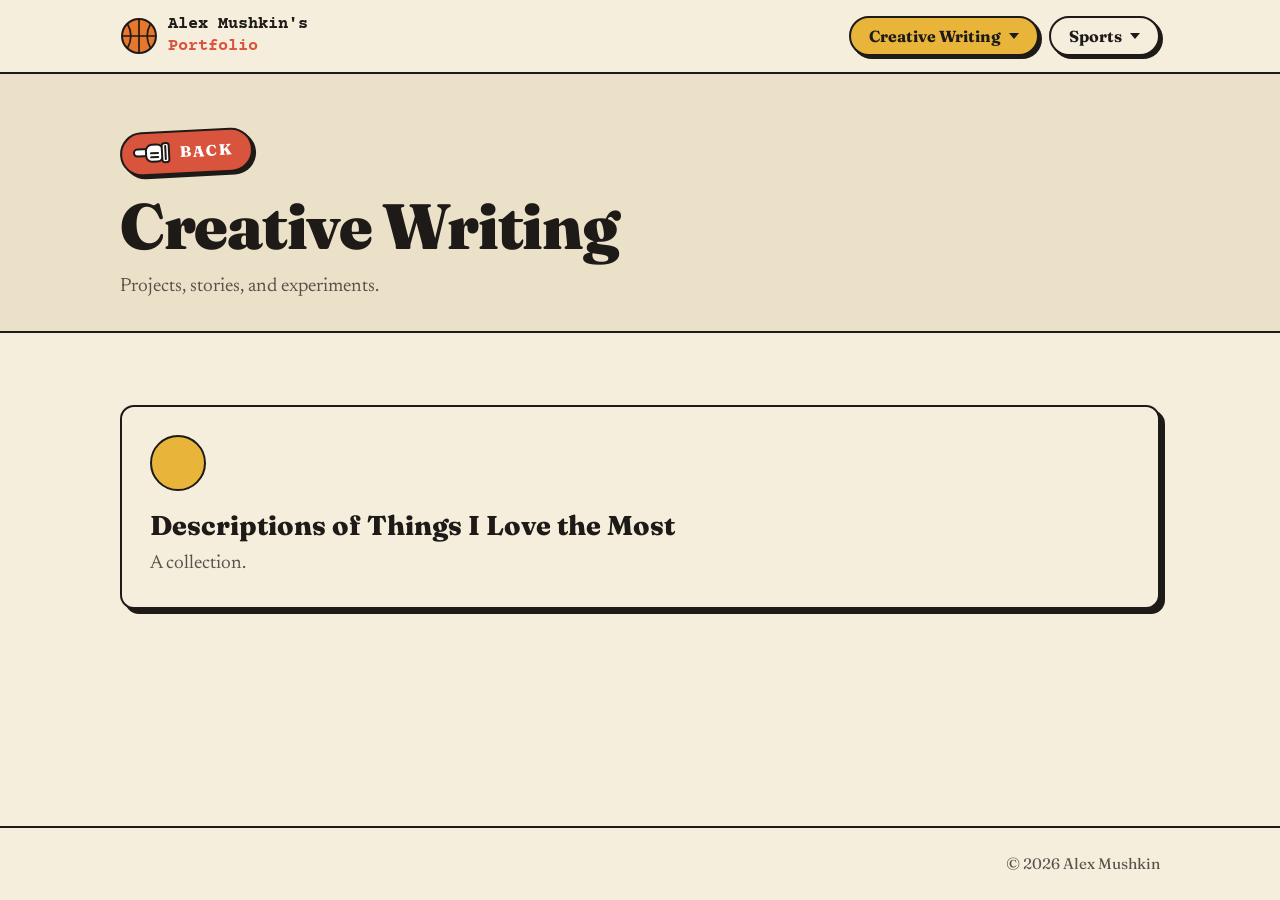
==== creative-writing.html @ a9aab00c "Alex Mushkin's Portfolio: first version of the site Home page with the typewriter intro, Creative Wr" ====
<!doctype html>
<html lang="en">
<head>
  <meta charset="utf-8">
  <meta name="viewport" content="width=device-width, initial-scale=1">
  <link rel="preconnect" href="https://fonts.googleapis.com">
  <link rel="preconnect" href="https://fonts.gstatic.com" crossorigin>
  <link href="https://fonts.googleapis.com/css2?family=Courier+Prime:wght@700&family=Fraunces:opsz,wght@9..144,400;9..144,600;9..144,700;9..144,800;9..144,900&family=Newsreader:ital,opsz,wght@0,6..72,400;0,6..72,500;1,6..72,400&display=swap" rel="stylesheet">
  <link rel="stylesheet" href="css/styles.css?v=25">
  <title>Creative Writing · Alex Mushkin's Portfolio</title>
</head>
<body>
  <div id="site-header"></div>

  <main>
    <header class="page-head">
      <div class="wrap">
        <h1>Creative Writing</h1>
        <p>Projects, stories, and experiments.</p>
      </div>
    </header>

    <section class="page-body">
      <div class="wrap">
        <div class="cards">
          <a class="card" href="descriptions-of-things-i-love-the-most.html">
            <div class="swatch swatch-mustard"></div>
            <h3>Descriptions of Things I Love the Most</h3>
            <p>A collection.</p>
          </a>
        </div>
      </div>
    </section>
  </main>

  <div id="site-footer"></div>
  <script src="js/site.js?v=25"></script>
  <script src="js/quirks.js?v=25"></script>
</body>
</html>
---- css/styles.css ----
/* ==========================================================
   Alex Mushkin's Portfolio
   Look: flat Guy Billout color fields + Harvey-comics ink.
   Cream paper, heavy black outlines, hard offset shadows.
   ========================================================== */

:root {
  --paper: #f5eedc;
  --paper-deep: #ebe1c8;
  --ink: #1d1a17;
  --ink-soft: #5a524a;
  --sky: #a9cbd9;
  --mustard: #e8b43a;
  --tomato: #d9543c;
  --grass: #7fa56b;

  --line: 2.5px solid var(--ink);
  --shadow: 5px 5px 0 var(--ink);
  --shadow-sm: 3px 3px 0 var(--ink);
  --radius: 14px;

  --font-display: "Fraunces", Georgia, serif;
  --font-body: "Newsreader", Georgia, serif;
  --font-type: "Courier Prime", "Courier New", monospace;

  --measure: 64ch;
}

* { box-sizing: border-box; }

html { -webkit-text-size-adjust: 100%; }

body {
  margin: 0;
  background: var(--paper);
  color: var(--ink);
  font-family: var(--font-body);
  font-size: 1.2rem;
  line-height: 1.6;
  min-height: 100vh;
  display: flex;
  flex-direction: column;
}

main { flex: 1; }

a { color: inherit; }

img, svg { max-width: 100%; display: block; }

.wrap {
  width: 100%;
  max-width: 1080px;
  margin: 0 auto;
  padding: 0 20px;
}

/* ---------- Header / nav ---------- */

.site-header {
  border-bottom: var(--line);
  background: var(--paper);
  position: sticky;
  top: 0;
  z-index: 10;
}

.site-header .wrap {
  display: flex;
  align-items: center;
  justify-content: space-between;
  gap: 16px;
  min-height: 72px;
  flex-wrap: wrap;
}

.logo {
  font-family: var(--font-display);
  font-weight: 900;
  font-size: 1.35rem;
  letter-spacing: -0.01em;
  text-decoration: none;
  display: inline-flex;
  align-items: center;
  gap: 10px;
}

.logo-mark {
  width: 38px;
  height: 38px;
  flex-shrink: 0;
  transition: transform 0.6s cubic-bezier(0.3, 1.6, 0.5, 1);
}

/* quirk: it's a basketball, and it spins when you hover the name */
.logo:hover .logo-mark { transform: rotate(200deg); }

/* Title is set in the typewriter's font, stacked on two lines */
.logo-text {
  display: flex;
  flex-direction: column;
  font-family: var(--font-type);
  font-weight: 700;
  font-size: 1.05rem;
  letter-spacing: 0;
}

.logo-line { display: block; line-height: 1.3; }
.logo-line.accent { color: var(--tomato); }

/* Home page: menu buttons start as empty outlines until their typed strips land */
.nav-link.is-waiting,
.nav-toggle.is-waiting { color: transparent; }
.nav-toggle.is-waiting .caret { border-top-color: transparent; }
.nav-toggle .caret { transition: border-top-color 0.25s ease; }
.nav-link.is-landed,
.nav-toggle.is-landed { animation: land 0.4s cubic-bezier(0.3, 1.6, 0.5, 1); }

@keyframes land {
  0% { transform: scale(1.15); }
  100% { transform: none; }
}

/* a cut strip of paper on its way up to become a menu button */
.paper-strip {
  position: fixed;
  z-index: 50;
  pointer-events: none;
  box-sizing: border-box;
  overflow: hidden;
  background: var(--paper);
  border: 2px solid var(--ink);
}

.paper-strip span {
  position: absolute;
  top: 50%;
  transform: translateY(-50%);
  white-space: nowrap;
  line-height: 1;
  font-family: var(--font-type);
  font-weight: 700;
  color: var(--ink);
}


.nav { display: flex; gap: 10px; align-items: center; }

.nav-link,
.nav-toggle {
  font-family: var(--font-display);
  font-weight: 700;
  font-size: 1rem;
  color: var(--ink);
  background: var(--paper);
  border: var(--line);
  border-radius: 999px;
  padding: 8px 18px;
  text-decoration: none;
  cursor: pointer;
  box-shadow: var(--shadow-sm);
  transition: transform 0.12s ease, box-shadow 0.12s ease, background 0.12s ease, color 0.25s ease;
  display: inline-flex;
  align-items: center;
  gap: 8px;
}

.nav-link:hover,
.nav-toggle:hover,
.nav-link[aria-current="page"],
.nav-link.is-current,
.dropdown.is-current .nav-toggle {
  background: var(--mustard);
}

.nav-link:active,
.nav-toggle:active {
  transform: translate(3px, 3px);
  box-shadow: 0 0 0 var(--ink);
}

.nav-toggle .caret {
  width: 0;
  height: 0;
  border-left: 5px solid transparent;
  border-right: 5px solid transparent;
  border-top: 6px solid var(--ink);
  transition: transform 0.15s ease;
}

.dropdown { position: relative; }

.dropdown.is-open .nav-toggle .caret { transform: rotate(180deg); }

.dropdown-menu {
  position: absolute;
  top: calc(100% + 12px);
  right: 0;
  min-width: 280px;
  margin: 0;
  padding: 8px;
  list-style: none;
  background: var(--paper);
  border: var(--line);
  border-radius: var(--radius);
  box-shadow: var(--shadow);
  display: none;
}

.dropdown.is-open .dropdown-menu { display: block; }

.dropdown-menu a {
  display: block;
  padding: 10px 12px;
  border-radius: 8px;
  text-decoration: none;
  font-family: var(--font-display);
  font-weight: 600;
  font-size: 1rem;
  line-height: 1.3;
}

.dropdown-menu a:hover,
.dropdown-menu a[aria-current="page"] { background: var(--sky); }

/* a project with entries: link + its own little dropdown toggle */
.menu-row { display: flex; align-items: center; gap: 2px; }
.menu-row > a { flex: 1; }

.sub-toggle {
  flex-shrink: 0;
  display: grid;
  place-items: center;
  width: 32px;
  height: 32px;
  margin-right: 4px;
  padding: 0;
  border: 2px solid var(--ink);
  border-radius: 50%;
  background: var(--paper);
  box-shadow: 2px 2px 0 var(--ink);
  cursor: pointer;
  transition: background 0.12s ease;
}

.sub-toggle:hover,
.has-sub.is-open .sub-toggle { background: var(--mustard); }

.sub-toggle .caret {
  width: 0;
  height: 0;
  margin-top: 2px;
  border-left: 7px solid transparent;
  border-right: 7px solid transparent;
  border-top: 8px solid var(--ink);
  transition: transform 0.15s ease;
}

.has-sub.is-open .sub-toggle .caret { transform: rotate(180deg); margin-top: -2px; }

.submenu {
  display: none;
  list-style: none;
  margin: 0 0 6px 14px;
  padding: 0 0 0 8px;
  border-left: 2px dashed var(--ink-soft);
}

.has-sub.is-open > .submenu { display: block; }

.dropdown-menu .submenu a { font-weight: 500; font-size: 0.95rem; padding: 8px 10px; }

.submenu-empty {
  padding: 8px 10px;
  font-size: 0.9rem;
  font-style: italic;
  color: var(--ink-soft);
}

.dropdown-menu .menu-all {
  border-top: 2px dashed var(--ink-soft);
  margin-top: 6px;
  padding-top: 12px;
  font-weight: 400;
  font-style: italic;
}

/* ---------- Home hero ---------- */

.hero { padding: 24px 0 48px; }

.visually-hidden {
  position: absolute;
  width: 1px;
  height: 1px;
  margin: -1px;
  overflow: hidden;
  clip: rect(0 0 0 0);
  white-space: nowrap;
}

/* ---------- Hero animation stage ---------- */

/* the scene and the bio share one spot; the bio fades in when the scene leaves */
.stage-area { position: relative; display: grid; }
.stage-area > .stage,
.stage-area > .after-shot { grid-area: 1 / 1; }

.stage {
  display: block;
  width: 100%;
  height: auto; /* set by hero-animation.js to keep the drawing's scale */
  overflow: hidden;
  cursor: pointer;
  transition: opacity 0.6s ease;
}

.stage.is-done { display: none; }

/* bio that replaces the scene once the animation ends */
.after-shot {
  display: flex;
  align-items: center;
  padding: 24px 0;
  opacity: 0;
  visibility: hidden;
  transition: opacity 0.8s ease 0.3s, visibility 0s linear 0.3s;
}

.after-shot.is-shown { opacity: 1; visibility: visible; }

.bio {
  max-width: 30ch;
  margin: 0 auto;
  font-family: var(--font-display);
  font-weight: 600;
  font-size: clamp(1.4rem, 3.2vw, 2.2rem);
  line-height: 1.3;
  letter-spacing: -0.01em;
  text-align: center;
}
.stage:focus { outline: none; }
.stage:focus-visible { outline: 2.5px dashed var(--ink); outline-offset: 6px; border-radius: var(--radius); }

.stage .ink {
  stroke: var(--ink);
  stroke-width: 3;
  stroke-linecap: round;
  stroke-linejoin: round;
  fill: none;
}

.stage .paper { fill: #fffaf0; }
.stage .roller { fill: var(--ink); }
.stage .knob { fill: var(--mustard); }
.stage .key { fill: var(--paper); stroke: var(--ink); stroke-width: 2; }
.stage .key.is-down { fill: var(--mustard); }
.stage .shadow { fill: var(--ink); opacity: 0.15; }
.stage .ball-fill { fill: #e8772e; }
.stage .seam { stroke: var(--ink); stroke-width: 2.5; fill: none; }

.stage .typed {
  font-family: var(--font-type);
  font-size: 20px;
  font-weight: 700;
  fill: var(--ink);
}

.stage .cut { stroke: var(--ink); stroke-width: 1.5; }
.stage .scissors .blade { fill: #e4ddcd; stroke: var(--ink); stroke-width: 2; stroke-linejoin: round; }
.stage .scissors .shank { stroke: var(--ink); stroke-width: 3; stroke-linecap: round; }
.stage .scissors .handle { fill: var(--tomato); stroke: var(--ink); stroke-width: 2.5; }
.stage .scissors .pivot { fill: var(--ink); }

.stage .tick { stroke: var(--ink); stroke-width: 2; stroke-linecap: round; opacity: 0.45; }

.stage .figure * {
  stroke: var(--ink);
  stroke-width: 4;
  stroke-linecap: round;
  stroke-linejoin: round;
  fill: none;
}

.stage .figure circle { fill: var(--paper); }
.stage .figure .eye { fill: var(--ink); stroke: none; }
.stage .figure .shoe-upper { fill: #fff; stroke-width: 2.5; }
.stage .figure .shoe-stripe { stroke: var(--tomato); stroke-width: 2.5; }
.stage .figure .shoe-sole { fill: var(--tomato); stroke-width: 2.5; }

/* after the typewriter becomes the ball he hops down into the footer's
   bottom-left and keeps dribbling (size is set by hero-animation.js) */
.stage.is-mini {
  position: absolute;
  left: 16px;
  bottom: 4px;
  z-index: 1;
  transform-origin: 0 0;
}

.stage.is-mini #ground,
.stage.is-mini #ground-ticks { display: none; }

/* the ground he leaves behind, fading out */
.stage.ground-left {
  position: absolute;
  top: 0;
  left: 0;
  pointer-events: none;
}

/* ---------- Section cards ---------- */

.cards {
  display: grid;
  grid-template-columns: repeat(auto-fit, minmax(260px, 1fr));
  gap: 28px;
  padding: 24px 0 72px;
}

.card {
  display: block;
  text-decoration: none;
  background: var(--paper);
  border: var(--line);
  border-radius: var(--radius);
  box-shadow: var(--shadow);
  padding: 28px;
  transition: transform 0.15s ease, box-shadow 0.15s ease;
}

.card:hover {
  transform: translate(-3px, -3px);
  box-shadow: 8px 8px 0 var(--ink);
}

.card .swatch {
  width: 56px;
  height: 56px;
  border: var(--line);
  border-radius: 50%;
  margin-bottom: 20px;
}

.card h2,
.card h3 {
  font-family: var(--font-display);
  font-weight: 800;
  font-size: 1.7rem;
  line-height: 1.1;
  margin: 0 0 8px;
}

.card p { margin: 0; color: var(--ink-soft); }

.swatch-tomato { background: var(--tomato); }
.swatch-sky { background: var(--sky); }
.swatch-mustard { background: var(--mustard); }
.swatch-grass { background: var(--grass); }

/* ---------- Interior pages ---------- */

.page-head {
  padding: 56px 0 28px;
  border-bottom: var(--line);
  background: var(--paper-deep);
}

.eyebrow {
  font-family: var(--font-display);
  font-weight: 700;
  font-size: 0.85rem;
  letter-spacing: 0.14em;
  text-transform: uppercase;
  color: var(--tomato);
  margin: 0 0 10px;
}

.eyebrow a { text-decoration: none; }
.eyebrow a:hover { text-decoration: underline; }

.page-head h1 {
  font-family: var(--font-display);
  font-weight: 900;
  font-size: clamp(2.2rem, 5.5vw, 4rem);
  line-height: 1;
  letter-spacing: -0.02em;
  margin: 0 0 14px;
  max-width: 18ch;
}

.page-head p {
  margin: 0;
  color: var(--ink-soft);
  max-width: 50ch;
}

.page-head .dateline {
  margin-top: -4px;
  font-family: var(--font-type);
  font-size: 0.95rem;
  color: var(--ink-soft);
}

.card .card-date {
  margin-top: 6px;
  font-family: var(--font-type);
  font-size: 0.85rem;
}

/* ---------- Back button: a cartoon glove pointing the way ---------- */

.back-button {
  display: inline-flex;
  align-items: center;
  gap: 8px;
  margin-bottom: 20px;
  padding: 6px 18px 6px 10px;
  background: var(--tomato);
  color: #fff;
  font-family: var(--font-display);
  font-weight: 800;
  font-size: 0.95rem;
  letter-spacing: 0.1em;
  text-transform: uppercase;
  text-decoration: none;
  border: var(--line);
  border-radius: 999px;
  box-shadow: var(--shadow-sm);
  transform: rotate(-3deg);
  transition: transform 0.15s ease, box-shadow 0.15s ease;
}

.back-button .glove { width: 40px; height: 28px; overflow: visible; }

.back-button .glove rect,
.back-button .glove path {
  fill: #fff;
  stroke: var(--ink);
  stroke-width: 2;
  stroke-linejoin: round;
  stroke-linecap: round;
}

.back-button:hover,
.back-button:focus-visible {
  transform: rotate(0deg) translate(-2px, -2px);
  box-shadow: 5px 5px 0 var(--ink);
}

.back-button:hover .glove,
.back-button:focus-visible .glove { animation: poke 0.45s ease-in-out infinite alternate; }

.back-button:active {
  transform: translate(3px, 3px);
  box-shadow: 0 0 0 var(--ink);
}

@keyframes poke {
  from { transform: translateX(0); }
  to { transform: translateX(-6px); }
}

@media (prefers-reduced-motion: reduce) {
  .back-button:hover .glove,
  .back-button:focus-visible .glove { animation: none; }
}

.page-body { padding: 48px 0 80px; }

.empty {
  border: 2.5px dashed var(--ink-soft);
  border-radius: var(--radius);
  padding: 40px 28px;
  text-align: center;
  color: var(--ink-soft);
  font-style: italic;
}

/* ---------- Reading layout ---------- */

.prose {
  max-width: var(--measure);
  margin: 0 auto;
}

.prose h2 {
  font-family: var(--font-display);
  font-weight: 800;
  font-size: 1.8rem;
  line-height: 1.15;
  margin: 2.2em 0 0.5em;
}

.prose h2:first-child { margin-top: 0; }

.prose p { margin: 0 0 1.2em; }

.prose .placeholder { color: var(--ink-soft); font-style: italic; }

/* ---------- Footer ---------- */

.site-footer {
  position: relative;
  text-align: right; /* bottom left is where the little dribbler lands on the home page */
  border-top: var(--line);
  padding: 24px 0;
  font-family: var(--font-display);
  font-size: 0.95rem;
  color: var(--ink-soft);
}

/* ---------- Quirks ---------- */

.quirk-ball {
  position: fixed;
  top: 0;
  left: 0;
  width: 56px;
  height: 56px;
  z-index: 100;
  pointer-events: none;
}

/* ---------- Small screens ---------- */

@media (max-width: 760px) {
  body { font-size: 1.1rem; }

  .site-header .wrap { padding-top: 12px; padding-bottom: 12px; }

  .dropdown-menu { min-width: 240px; }
}

@media (max-width: 420px) {
  .nav-link, .nav-toggle { padding: 7px 14px; font-size: 0.95rem; }
  .logo-text { font-size: 0.95rem; }
}

@media (prefers-reduced-motion: reduce) {
  * { transition: none !important; }
}
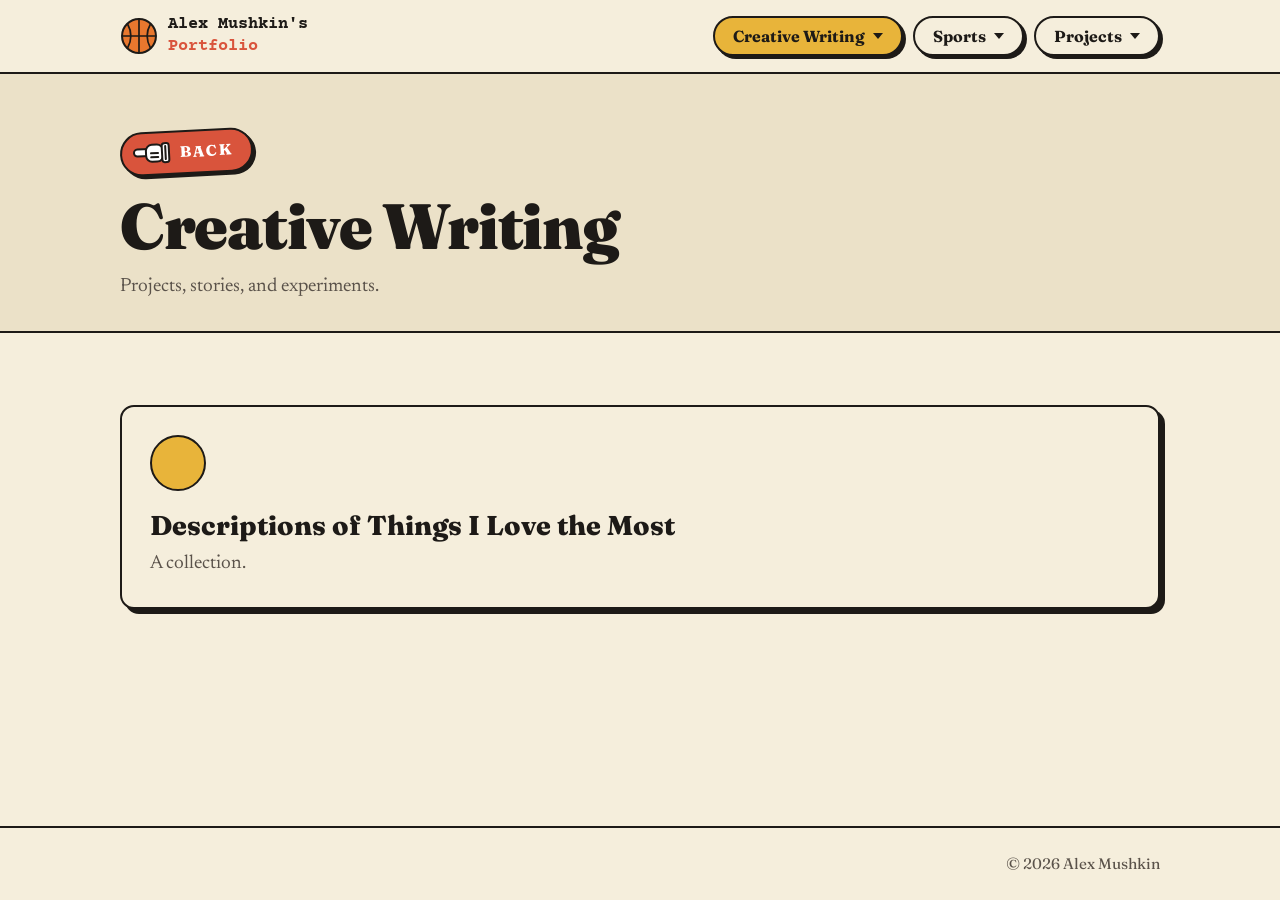
==== commit 7b3b1921: "Add a Projects section, typed into the home page animation Watch My Team moves from Sports to Projec" ====
--- a/creative-writing.html
+++ b/creative-writing.html
@@ -6,7 +6,7 @@
   <link rel="preconnect" href="https://fonts.googleapis.com">
   <link rel="preconnect" href="https://fonts.gstatic.com" crossorigin>
   <link href="https://fonts.googleapis.com/css2?family=Courier+Prime:wght@700&family=Fraunces:opsz,wght@9..144,400;9..144,600;9..144,700;9..144,800;9..144,900&family=Newsreader:ital,opsz,wght@0,6..72,400;0,6..72,500;1,6..72,400&display=swap" rel="stylesheet">
-  <link rel="stylesheet" href="css/styles.css?v=25">
+  <link rel="stylesheet" href="css/styles.css?v=27">
   <title>Creative Writing · Alex Mushkin's Portfolio</title>
 </head>
 <body>
@@ -34,7 +34,7 @@
   </main>
 
   <div id="site-footer"></div>
-  <script src="js/site.js?v=25"></script>
-  <script src="js/quirks.js?v=25"></script>
+  <script src="js/site.js?v=27"></script>
+  <script src="js/quirks.js?v=27"></script>
 </body>
 </html>
--- a/css/styles.css
+++ b/css/styles.css
@@ -144,7 +144,7 @@
 }
 
 
-.nav { display: flex; gap: 10px; align-items: center; }
+.nav { display: flex; flex-wrap: wrap; gap: 10px; align-items: center; }
 
 .nav-link,
 .nav-toggle {
@@ -598,6 +598,113 @@
 
 .prose .placeholder { color: var(--ink-soft); font-style: italic; }
 
+/* ---------- Embedded app (Watch My Team) ---------- */
+
+.page-head .app-button {
+  display: inline-flex;
+  align-items: center;
+  gap: 8px;
+  margin-top: 22px;
+  padding: 10px 22px;
+  background: var(--mustard);
+  font-family: var(--font-display);
+  font-weight: 800;
+  font-size: 1.05rem;
+  text-decoration: none;
+  border: var(--line);
+  border-radius: 999px;
+  box-shadow: var(--shadow-sm);
+  transition: transform 0.12s ease, box-shadow 0.12s ease;
+}
+
+.page-head .app-button:hover { transform: translate(-2px, -2px); box-shadow: var(--shadow); }
+.page-head .app-button:active { transform: translate(3px, 3px); box-shadow: 0 0 0 var(--ink); }
+
+/* the app plays on a cartoon TV */
+.tv {
+  position: relative;
+  margin-top: 44px;
+  padding: 18px;
+  background: var(--tomato);
+  border: var(--line);
+  border-radius: 26px;
+  box-shadow: var(--shadow);
+}
+
+.tv-antenna {
+  position: absolute;
+  bottom: 100%;
+  left: 50%;
+  width: 0;
+  height: 46px;
+  transform-origin: 50% 100%;
+}
+
+.tv-antenna span {
+  position: absolute;
+  bottom: 0;
+  width: 3px;
+  height: 52px;
+  background: var(--ink);
+  border-radius: 2px;
+  transform-origin: 50% 100%;
+}
+
+.tv-antenna span::after {
+  content: "";
+  position: absolute;
+  top: -6px;
+  left: -4px;
+  width: 11px;
+  height: 11px;
+  border-radius: 50%;
+  background: var(--mustard);
+  border: 2px solid var(--ink);
+  box-sizing: border-box;
+}
+
+.tv-antenna span:first-child { transform: rotate(-32deg); }
+.tv-antenna span:last-child { transform: rotate(32deg); }
+
+.tv:hover .tv-antenna { animation: wiggle 0.5s ease-in-out 2; }
+
+@keyframes wiggle {
+  25% { transform: rotate(-7deg); }
+  75% { transform: rotate(7deg); }
+}
+
+.tv-screen {
+  overflow: hidden;
+  background: #fff;
+  border: var(--line);
+  border-radius: 12px;
+}
+
+.tv-screen iframe {
+  display: block;
+  width: 100%;
+  height: min(80vh, 900px);
+  min-height: 520px;
+  border: 0;
+}
+
+.tv-note {
+  margin: 18px 0 0;
+  text-align: center;
+  font-size: 1rem;
+  font-style: italic;
+  color: var(--ink-soft);
+}
+
+@media (max-width: 760px) {
+  .tv { padding: 10px; border-radius: 18px; }
+  .tv-screen iframe { height: 75vh; min-height: 440px; }
+}
+
+@media (prefers-reduced-motion: reduce) {
+  .tv:hover .tv-antenna { animation: none; }
+}
+
 /* ---------- Footer ---------- */
 
 .site-footer {
@@ -629,7 +736,10 @@
 
   .site-header .wrap { padding-top: 12px; padding-bottom: 12px; }
 
-  .dropdown-menu { min-width: 240px; }
+  /* menus open full width under the header, so a wrapped button's menu stays on screen */
+  .site-header .wrap { position: relative; }
+  .dropdown { position: static; }
+  .dropdown-menu { left: 20px; right: 20px; top: calc(100% - 4px); min-width: 0; }
 }
 
 @media (max-width: 420px) {
